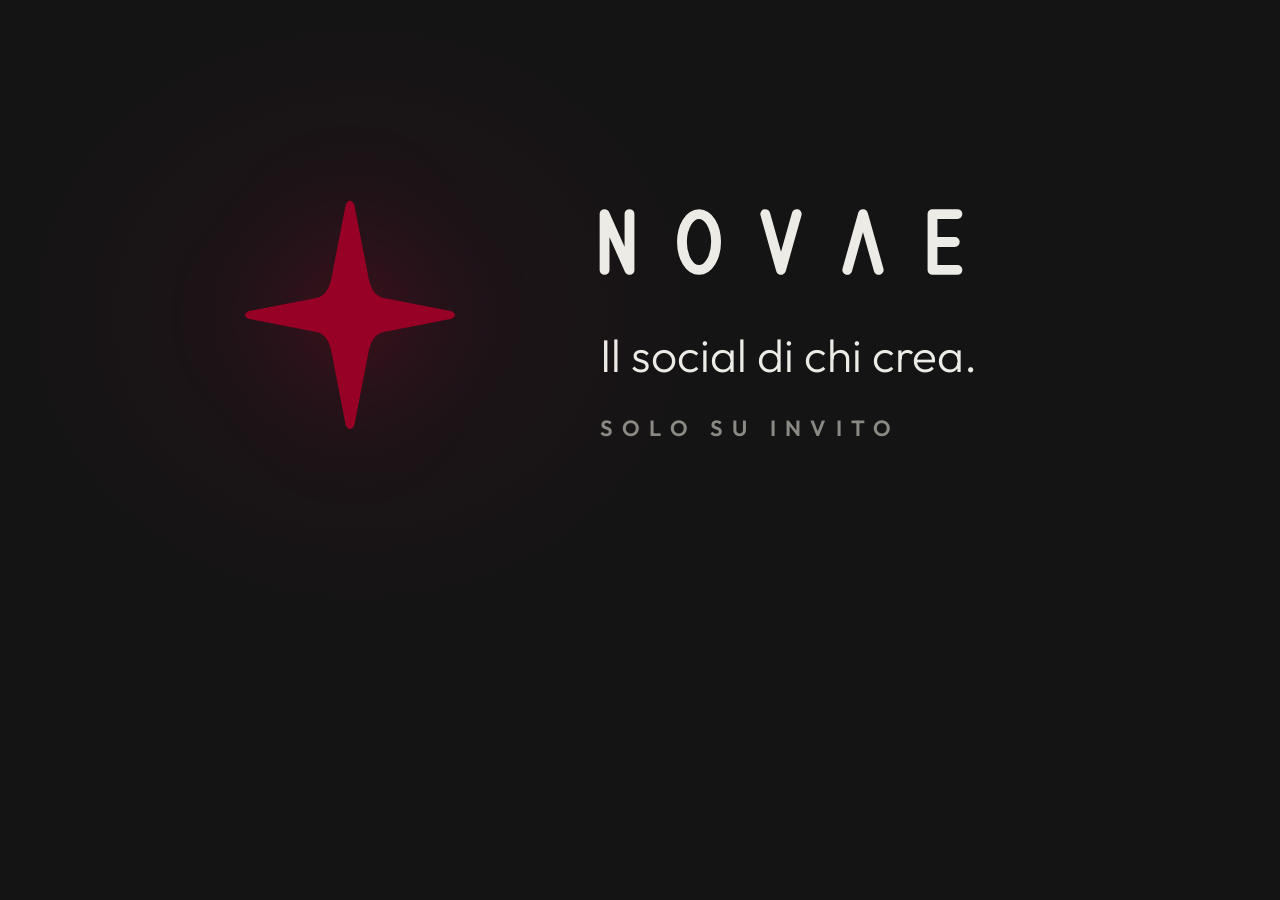
==== docs/social/anteprima-link.html @ 90557b8e "app.js diviso in js/, niente piu numeri di versione, anteprima dei link, tasto indietro - app.js (21" ====
<!doctype html><meta charset="utf-8">
<!-- Link preview image (Open Graph, 1200x630): screenshot this page at 1200x630 into assets/app/anteprima-link.png -->
<link href="https://fonts.googleapis.com/css2?family=Outfit:wght@300;600&display=swap" rel="stylesheet">
<style>
html,body{margin:0;background:#141414}
.card{position:relative;width:1200px;height:630px;overflow:hidden;background:radial-gradient(ellipse 42% 70% at 30% 50%,#22141a 0%,#141414 72%);color:#ecebe6;font-family:Outfit,sans-serif}
.star{position:absolute;left:150px;top:115px;width:400px;height:400px;filter:drop-shadow(0 0 50px rgba(150,1,37,.4))}
.txt{position:absolute;left:600px;top:0;bottom:0;display:flex;flex-direction:column;justify-content:center;gap:30px}
.word{width:420px;display:block;margin-left:-29px}
.tag{margin:0;font-size:46px;font-weight:300}
.kick{margin:0;font-size:22px;font-weight:600;letter-spacing:.42em;text-transform:uppercase;color:#8a8984}
</style>
<div class="card">
  <img class="star" src="novae-stella-trasparente.svg" alt="">
  <div class="txt">
    <img class="word" src="../../assets/svg/wordmark.svg" alt="NOVAE">
    <p class="tag">Il social di chi crea.</p>
    <p class="kick">Solo su invito</p>
  </div>
</div>
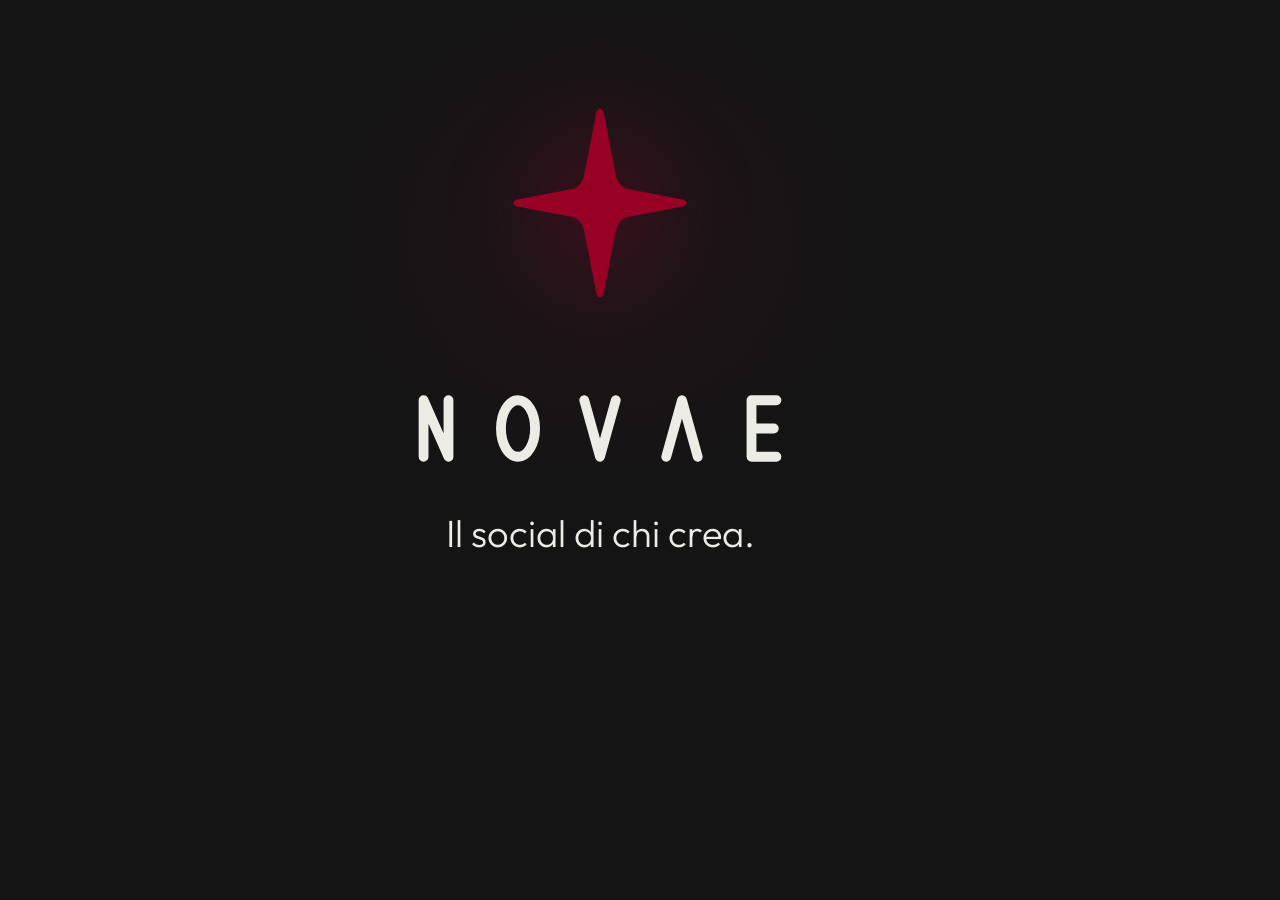
==== commit 15ed2eef: "Anteprima dei link centrata, per il ritaglio quadrato di WhatsApp Co-Authored-By: Claude Opus 5.5 <n" ====
--- a/docs/social/anteprima-link.html
+++ b/docs/social/anteprima-link.html
@@ -1,20 +1,18 @@
 <!doctype html><meta charset="utf-8">
-<!-- Link preview image (Open Graph, 1200x630): screenshot this page at 1200x630 into assets/app/anteprima-link.png -->
+<!-- Link preview image (Open Graph, 1200x630): screenshot this page at 1200x630 into assets/app/anteprima-link.png.
+     Everything sits in the central 630x630 square, because WhatsApp often shows only a square crop of the middle. -->
 <link href="https://fonts.googleapis.com/css2?family=Outfit:wght@300;600&display=swap" rel="stylesheet">
 <style>
 html,body{margin:0;background:#141414}
-.card{position:relative;width:1200px;height:630px;overflow:hidden;background:radial-gradient(ellipse 42% 70% at 30% 50%,#22141a 0%,#141414 72%);color:#ecebe6;font-family:Outfit,sans-serif}
-.star{position:absolute;left:150px;top:115px;width:400px;height:400px;filter:drop-shadow(0 0 50px rgba(150,1,37,.4))}
-.txt{position:absolute;left:600px;top:0;bottom:0;display:flex;flex-direction:column;justify-content:center;gap:30px}
-.word{width:420px;display:block;margin-left:-29px}
-.tag{margin:0;font-size:46px;font-weight:300}
-.kick{margin:0;font-size:22px;font-weight:600;letter-spacing:.42em;text-transform:uppercase;color:#8a8984}
+.card{position:relative;width:1200px;height:630px;overflow:hidden;background:radial-gradient(ellipse 32% 55% at 50% 38%,#22141a 0%,#141414 75%);color:#ecebe6;font-family:Outfit,sans-serif;display:flex;flex-direction:column;align-items:center}
+.star{margin-top:38px;width:330px;height:330px;filter:drop-shadow(0 0 46px rgba(150,1,37,.45))}
+.word{margin-top:6px;width:420px;display:block}
+.tag{margin:26px 0 0;font-size:38px;font-weight:300}
+.sq{position:absolute;left:285px;top:0;width:630px;height:630px;outline:2px dashed lime;display:none}
 </style>
 <div class="card">
   <img class="star" src="novae-stella-trasparente.svg" alt="">
-  <div class="txt">
-    <img class="word" src="../../assets/svg/wordmark.svg" alt="NOVAE">
-    <p class="tag">Il social di chi crea.</p>
-    <p class="kick">Solo su invito</p>
-  </div>
+  <img class="word" src="../../assets/svg/wordmark.svg" alt="NOVAE">
+  <p class="tag">Il social di chi crea.</p>
+  <div class="sq"></div>
 </div>
